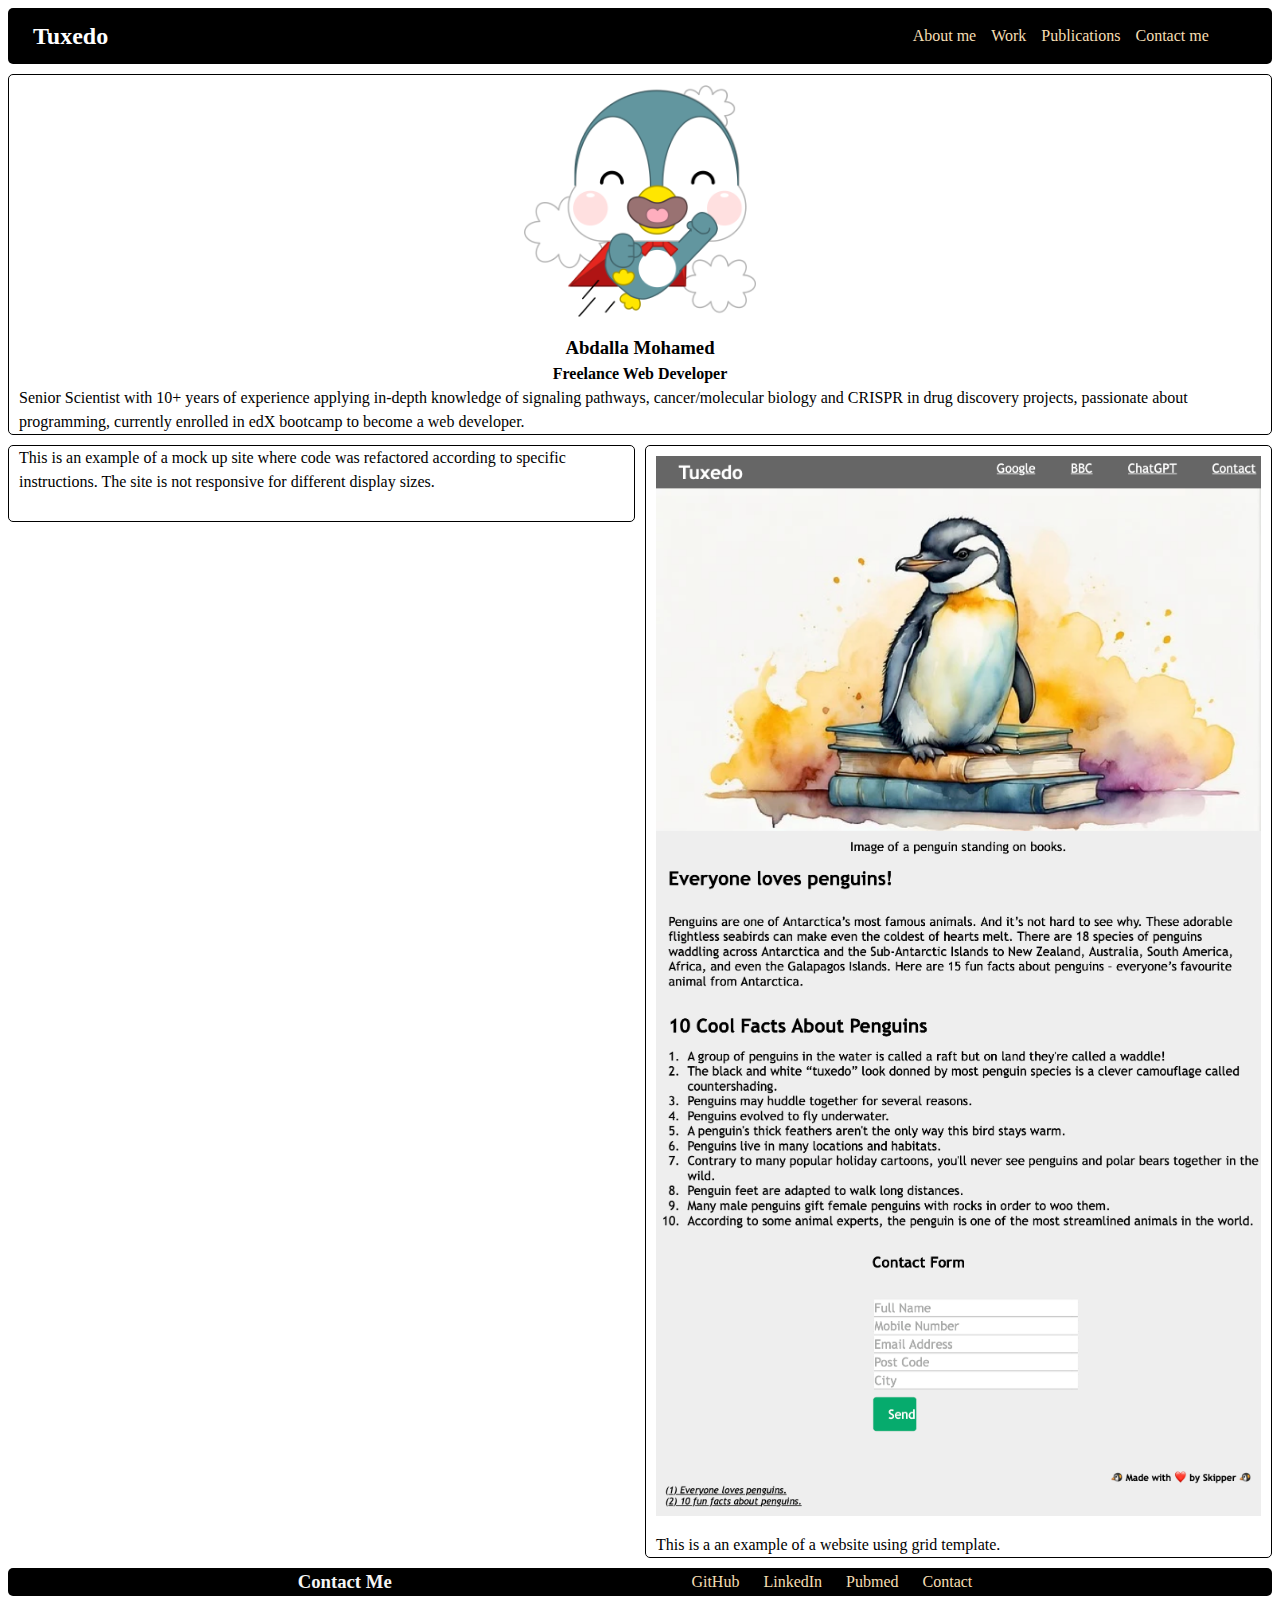
==== new.html @ 2339ccb1 "added new html and css files grid template." ====
<!DOCTYPE html>
<html lang="en">

<head>
    <meta charset="UTF-8">
    <meta name="viewport" content="width=device-width, initial-scale=1.0">
    <link rel="stylesheet" href="./assets/css/new.css">
    <title>Document</title>
</head>

<body>
    <header>
        <h1>Tuxedo</h1>
        <nav>
            <ul>
                <li>About me</li>
                <li>Work</li>
                <li>Publications</li>
                <li>Contact me</li>
            </ul>
        </nav>
    </header>
    <main id="grid-container">
        <div id="about-me">
            <img id="profile" src="./assets/images/penguin-2.png" alt="superhero penguin">
            <h3>Abdalla Mohamed</h3>
            <h4>Freelance Web Developer</h4>
            <p>
                Senior Scientist with 10+ years of experience applying in-depth knowledge of signaling pathways, cancer/molecular biology and CRISPR in drug discovery projects, passionate about programming, currently enrolled in edX bootcamp to become a web developer.
            </p>
        </div>
        <div id="website-1">
            <p class="web-caption">This is an example of a mock up site where code was refactored according to specific instructions. The site is not responsive for different display sizes.</p>
            <img  src="./assets/images/Horiseon-deployed-screenshot.png" alt="">
            
        </div>
        <div id="website-2">
            <img  src="./assets/images/Landing page.png" alt="">
            <p class="web-caption">This is a an example of a website using grid template.</p>
        </div>
    </main>
    <footer id="contact-me">
        <h3 class="second-heading">Contact Me</h3>
        <div id="contact-links">
            <a href="">GitHub</a>
            <a href="">LinkedIn</a>
            <a href="">Pubmed</a>
            <a href="">Contact</a>
        </div>
    </footer>
</body>

</html>
---- assets/css/new.css ----
* {
    box-sizing: border-box;
}

h1,
h2,
h3,
h4,
h5,
h6 {
    margin: 0;
}

p {
    margin: 0;
}

body {

    font-family: Georgia, 'Times New Roman', Times, serif;
    line-height: 1.5;
    height: 90vh;
}

header {
    display: flex;
    flex-direction: row;
    background-color: black;
    border-radius: 5px;

}

p {
    font-size: 16px;
    text-align: left;
    white-space: normal;
    padding-inline-start: 10px;
    overflow-wrap: break-word;
}
h1 {
    flex-basis: 35%;
    display: flex;
    align-items: center;
    padding-inline-start: 25px;
    font-size: 1.5rem;
    color: white;

}

nav {
    flex-basis: 60%;
    position: relative;
    color:  wheat;

}

li {
    list-style-type: none;
    padding-inline-start: 15px;
    font-size: 1rem;
}

ul {
    display: flex;
    justify-content: flex-end;
    flex-grow: 1;
}

#grid-container {
    display: grid;
    grid-template-columns: repeat(4, 1fr);
    grid-auto-rows: min-content;
    max-inline-size: 100%;
    min-height: 500px;
    gap: 10px;
    margin-block-end: 10px;
    margin-block-start: 10px;
}

#about-me {
    grid-column: 1/5;
    grid-row: 1;
    border: solid black 1px;
    text-align: center;
    border-radius: 5px;
}

#website-1 {
    grid-column: 1/3;
    grid-row: 2;
    border: solid black 1px;
    border-radius: 5px;
    height: max-content;
}

#website-2 {
    grid-column: 3/5;
    grid-row: 2;
    border: solid black 1px;
    border-radius: 5px;
}

#profile {
    max-width: 20%;
    height: auto;
    padding: 10px;
}

#website-1, #website-2 {
    text-align: center;
}
#website-1 img,
#website-2 img {
    max-width: 100%;
    max-height: auto;
    object-fit: fill;
    padding: 10px;
}

footer {
    margin-block-end: 10px;
    background-color: black;
    border-radius: 5px;
    color: whitesmoke;
    display: flex;
    justify-content: space-evenly;
    align-items: center;
}

footer a {
    padding: 10px;
    text-decoration: none;
    color: wheat;
}

footer a:hover {
    cursor: pointer;
}
@media only screen and (max-width: 637px) {
    nav {
        display: none;
    }
}
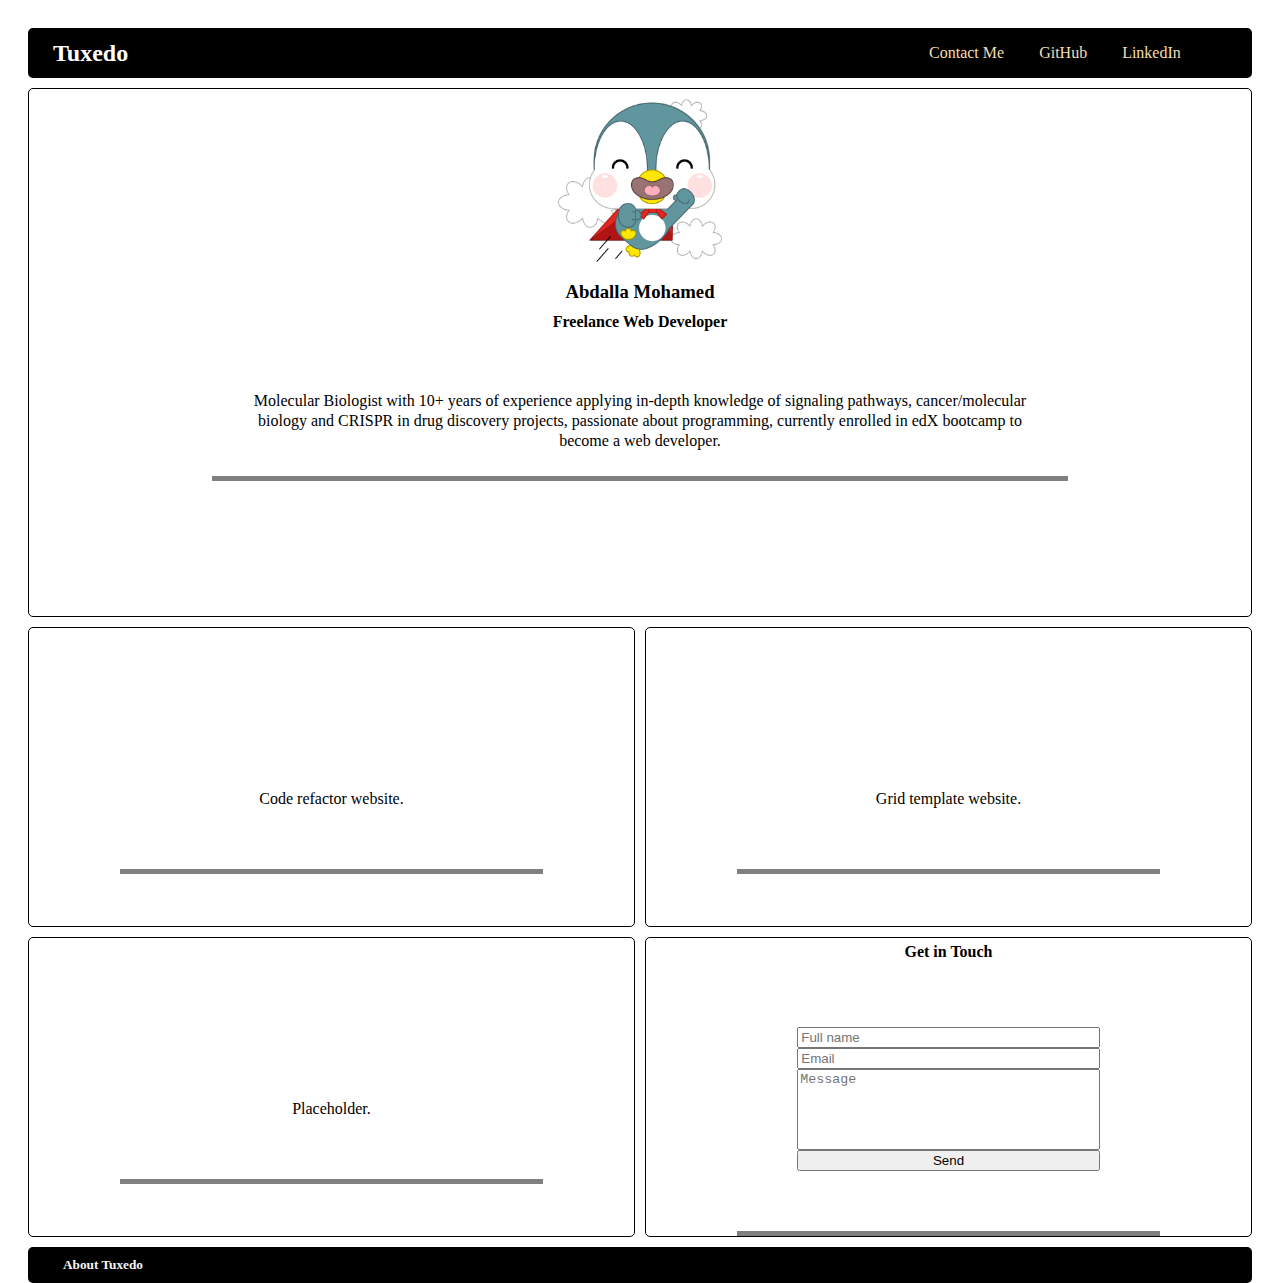
==== commit 765e1702: "added all links to nav bar." ====
--- a/new.html
+++ b/new.html
@@ -13,40 +13,47 @@
         <h1>Tuxedo</h1>
         <nav>
             <ul>
-                <li>About me</li>
-                <li>Work</li>
-                <li>Publications</li>
-                <li>Contact me</li>
+                <li><a class="nav-links" href="#contact-form">Contact Me</a></li>
+                <li><a class="nav-links" href="https://github.com/abdalla-diaai">GitHub</a></li>
+                <li><a class="nav-links" href="https://www.linkedin.com/in/abdalla-diaai-mohamed-434096218/">LinkedIn</a></li>
             </ul>
         </nav>
     </header>
     <main id="grid-container">
         <div id="about-me">
-            <img id="profile" src="./assets/images/penguin-2.png" alt="superhero penguin">
+            <img id="profile-image" src="./assets/images/penguin-2.png" alt="superhero penguin">
             <h3>Abdalla Mohamed</h3>
             <h4>Freelance Web Developer</h4>
-            <p>
-                Senior Scientist with 10+ years of experience applying in-depth knowledge of signaling pathways, cancer/molecular biology and CRISPR in drug discovery projects, passionate about programming, currently enrolled in edX bootcamp to become a web developer.
+            <p id="about-me-text-large">
+                Molecular Biologist with 10+ years of experience applying in-depth knowledge of signaling pathways, cancer/molecular biology and CRISPR in drug discovery projects, passionate about programming, currently enrolled in edX bootcamp to become a web developer.
+            </p>
+            <p id="about-me-text-small">
+                Passionate about programming, currently enrolled in edX bootcamp to become a web developer.
             </p>
         </div>
         <div id="website-1">
-            <p class="web-caption">This is an example of a mock up site where code was refactored according to specific instructions. The site is not responsive for different display sizes.</p>
-            <img  src="./assets/images/Horiseon-deployed-screenshot.png" alt="">
+            <p class="section-text">Code refactor website.</p>
             
         </div>
         <div id="website-2">
-            <img  src="./assets/images/Landing page.png" alt="">
-            <p class="web-caption">This is a an example of a website using grid template.</p>
+            <p class="section-text">Grid template website.</p>
+        </div>
+        <div id="website-3">
+            <p class="section-text">Placeholder.</p>
+            
+        </div>
+        <div id="contact-form">
+            <h4>Get in Touch</h4>
+            <form id="form-text" action="#" method="post" target="_blank">
+                <input type="text" placeholder="Full name">
+                <input type="text" placeholder="Email">
+                <textarea placeholder="Message" name="message" id="" cols="30" rows="5"></textarea>
+                <button type="button">Send</button>
+            </form>
         </div>
     </main>
-    <footer id="contact-me">
-        <h3 class="second-heading">Contact Me</h3>
-        <div id="contact-links">
-            <a href="">GitHub</a>
-            <a href="">LinkedIn</a>
-            <a href="">Pubmed</a>
-            <a href="">Contact</a>
-        </div>
+    <footer>
+        <h5>About Tuxedo</h5>
     </footer>
 </body>
 
--- a/assets/css/new.css
+++ b/assets/css/new.css
@@ -16,10 +16,9 @@
 }
 
 body {
-
     font-family: Georgia, 'Times New Roman', Times, serif;
-    line-height: 1.5;
     height: 90vh;
+    padding: 20px;
 }
 
 header {
@@ -27,16 +26,33 @@
     flex-direction: row;
     background-color: black;
     border-radius: 5px;
-
-}
-
-p {
-    font-size: 16px;
-    text-align: left;
-    white-space: normal;
-    padding-inline-start: 10px;
-    overflow-wrap: break-word;
-}
+    max-width: 100%;
+}
+
+nav {
+    flex-basis: 60%;
+    position: relative;
+    color: wheat;
+}
+
+nav a {
+    padding: 10px;
+    text-decoration: none;
+    color: wheat;
+}
+
+li {
+    list-style-type: none;
+    padding-inline-start: 15px;
+    font-size: 1rem;
+}
+
+ul {
+    display: flex;
+    justify-content: flex-end;
+    flex-grow: 1;
+}
+
 h1 {
     flex-basis: 35%;
     display: flex;
@@ -47,97 +63,199 @@
 
 }
 
-nav {
-    flex-basis: 60%;
-    position: relative;
-    color:  wheat;
-
-}
-
-li {
-    list-style-type: none;
-    padding-inline-start: 15px;
-    font-size: 1rem;
-}
-
-ul {
-    display: flex;
-    justify-content: flex-end;
-    flex-grow: 1;
+h3,
+h4 {
+    padding: 5px;
+}
+
+p {
+    font-size: 16px;
+    text-align: left;
+    padding: 20px;
+    overflow-wrap: break-word;
+    line-height: 1.25;
 }
 
 #grid-container {
     display: grid;
-    grid-template-columns: repeat(4, 1fr);
-    grid-auto-rows: min-content;
     max-inline-size: 100%;
-    min-height: 500px;
     gap: 10px;
-    margin-block-end: 10px;
-    margin-block-start: 10px;
+    /* padding: 10px; */
+    grid-template-areas: "about-me about-me"
+        "website-1 website-2"
+        "website-3 contact-form";
+    grid-template-rows: auto 300px 300px;
+    grid-template-columns: 1fr 1fr;
+    padding-block-start: 10px;
+    padding-block-end: 10px;
 }
 
 #about-me {
-    grid-column: 1/5;
-    grid-row: 1;
+    grid-area: about-me;
     border: solid black 1px;
     text-align: center;
     border-radius: 5px;
+    background-image: url("../images/rainbow.webp");
+    background-size: cover;
+    background-repeat: no-repeat;
+}
+
+#about-me-text-large,
+#about-me-text-small {
+    background-color: rgba(255, 255, 255, 0.5);
+    border-bottom: 5px solid grey;
+    position: relative;
+    padding: 25px;
+    max-width: 70%;
+    z-index: 100;
+    margin-block-start: 30px;
+    margin-block-end: 30px;
+    margin-inline-start: 15%;
+    text-align: center;
+    position: relative;
+}
+
+#about-me-text-small {
+    visibility: hidden;
+}
+
+#profile-image {
+    max-width: 15%;
+    padding: 10px;
 }
 
 #website-1 {
-    grid-column: 1/3;
-    grid-row: 2;
+    grid-area: website-1;
+    background-image: url("../images/Horiseon-deployed-screenshot.png");
+    background-size: cover;
+    background-repeat: no-repeat;
+}
+
+#website-2 {
+    grid-area: website-2;
+    background-image: url("../images/Landing-page.png");
+    background-size: cover;
+    background-repeat: no-repeat;
+}
+
+#website-3 {
+    grid-area: website-3;
+    background-image: url("../images/02-run-buddy.jpg");
+    background-size: cover;
+    background-repeat: no-repeat;
+}
+
+#contact-form {
+    grid-area: contact-form;
+    background-image: url("../images/02-portfolio-4.jpg");
+    background-size: cover;
+    background-repeat: no-repeat;
+}
+
+#website-1,
+#website-2,
+#website-3,
+#contact-form {
+    text-align: center;
     border: solid black 1px;
     border-radius: 5px;
-    height: max-content;
-}
-
-#website-2 {
-    grid-column: 3/5;
-    grid-row: 2;
-    border: solid black 1px;
-    border-radius: 5px;
-}
-
-#profile {
-    max-width: 20%;
-    height: auto;
-    padding: 10px;
-}
-
-#website-1, #website-2 {
-    text-align: center;
-}
-#website-1 img,
-#website-2 img {
-    max-width: 100%;
-    max-height: auto;
-    object-fit: fill;
-    padding: 10px;
-}
-
+}
+
+.section-text {
+    margin-block-start: 100px;
+}
+
+#form-text,
+.section-text {
+    background-color: rgba(255, 255, 255, 0.7);
+    border-bottom: 5px solid grey;
+    position: relative;
+    padding: 10%;
+    max-width: 70%;
+    z-index: 100;
+    margin-inline-start: 15%;
+    text-align: center;
+}
+
+input,
+textarea,
+button {
+    width: 100%;
+    max-height: 100%;
+    display: block;
+    resize: vertical;
+}
+textarea {
+    resize: none;
+}
 footer {
     margin-block-end: 10px;
     background-color: black;
     border-radius: 5px;
     color: whitesmoke;
     display: flex;
-    justify-content: space-evenly;
+    justify-content: space-between;
     align-items: center;
-}
-
-footer a {
     padding: 10px;
-    text-decoration: none;
-    color: wheat;
-}
-
-footer a:hover {
-    cursor: pointer;
-}
+}
+
+footer h5 {
+    padding-inline-start: 25px;
+}
+
 @media only screen and (max-width: 637px) {
     nav {
         display: none;
     }
+
+    h1 {
+        flex-grow: 1;
+        justify-content: center;
+    }
+
+    #about-me-text-small {
+        visibility: visible;
+    }
+
+    #about-me-text-large {
+        display: none;
+    }
+
+    p {
+        font-size: 14px;
+    }
+
+    footer a {
+        font-size: 12px;
+    }
+
+    footer {
+        justify-content: center;
+        align-items: center;
+    }
+
+    .footer-links {
+        display: none;
+    }
+
+    #profile-image {
+        max-width: 40%;
+    }
+
+    body {
+        padding: 0px;
+    }
+
+}
+
+@media only screen and (min-width: 638px) and (max-width: 1000px) {
+    #grid-container {
+        grid-template-areas: "about-me website-1"
+            "website-2 website-2"
+            "website-3 contact-form";
+    }
+
+    body {
+        padding: 50px;
+    }
 }